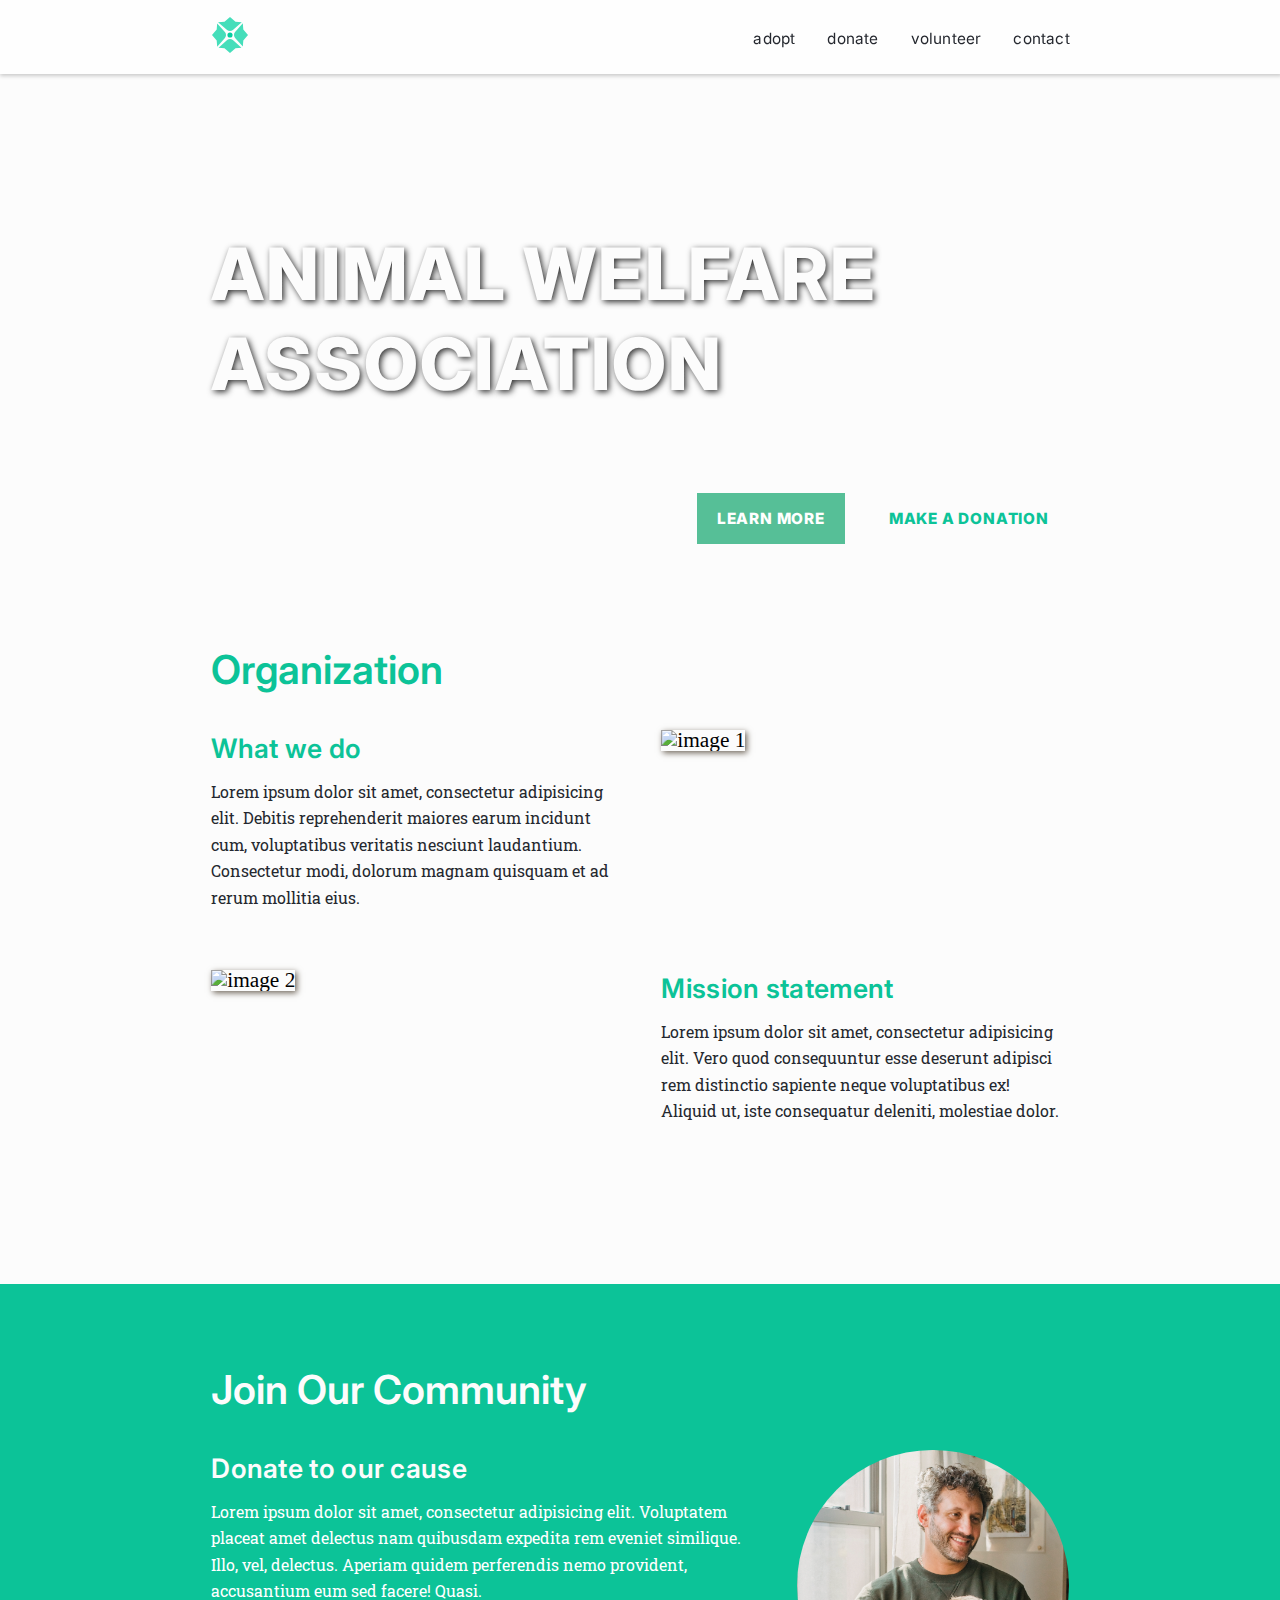
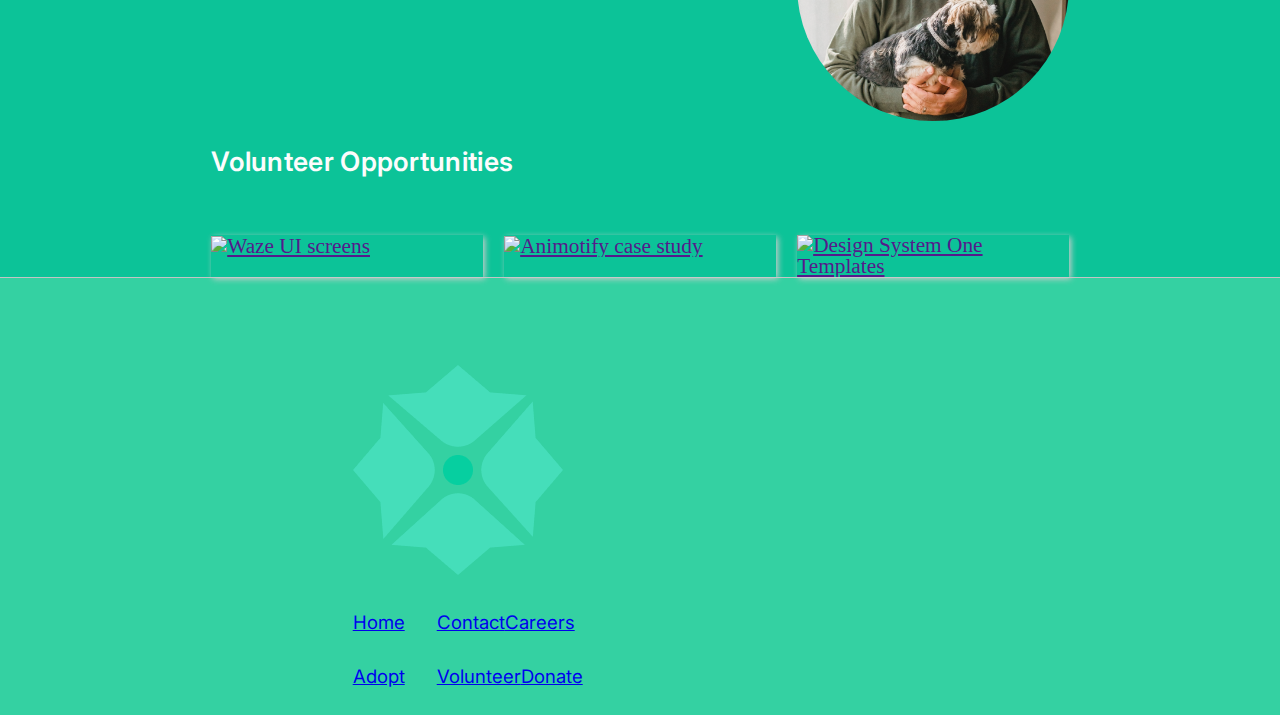
==== index.html @ f354de5e "Save" ====
<!DOCTYPE html>
<html lang="en">
<head>

  <!--meta-->
  <meta charset="UTF-8">
  <meta name="viewport" content="width=device-width, initial-scale=1.0">
  <meta http-equiv="X-UA-Compatible" content="ie=edge">

  <!--FAVICON-->

  <!--Style-->
  <link rel="stylesheet" type="text/css" href="assets/css/reset.css">
  <link rel="stylesheet" type="text/css" href="assets/css/nav/style.css">
  <link rel="stylesheet" type="text/css" href="assets/css/nav/media.css">
  <link rel="stylesheet" type="text/css" href="assets/css/home/style.css">
  <link rel="stylesheet" type="text/css" href="assets/css/home/media.css">
  <link rel="stylesheet" type="text/css" href="assets/css/footer/style.css">
  <link rel="stylesheet" type="text/css" href="assets/css/footer/media.css">

  <!-- Javascript -->
  <script type="text/JavaScript" src="assets/js/home/javascript.js"></script>

  <!--fonts-->
  <link rel="preconnect" href="https://fonts.googleapis.com">
  <link rel="preconnect" href="https://fonts.gstatic.com" crossorigin>
  <link href="https://fonts.googleapis.com/css2?family=Inter:wght@400;700;800;900&family=Roboto+Slab:wght@200;300;400;500;600;700&display=swap" rel="stylesheet">

  <title>Home</title>

</head>
<body>
  <nav>
    <div class="navigation-section" id="navigation-left">
      <a style="margin-bottom:0;" href= "index.html"><img id="logo" src="assets/images/icons/dummy-icon.svg" alt="temporary icon"></a>
      <!-- <span class="barcode">KEVIN</span> -->
    </div>
    <div class="navigation-section" id="navigation-right">
      <label for="toggle">☰</label>
      <input type="checkbox" id="toggle">
      <ul id="menu">
        <li><a id="anchor-work" href= "public/adopt.html">adopt</a></li>
        <li><a id="anchor-resume" href= public/donate.html>donate</a></li>
        <li><a id="anchor-about" href= "public/volunteer.html">volunteer</a></li>
        <li><a id="anchor-contact" href= "public/contact.html">contact</a></li>
      </ul>
    </div>
  </nav>
  <div id="row-banner" class="container-section-100">
    <div class="container-inner-67">
      <div class="container-columns-100">
        <div>
          <h1>ANIMAL WELFARE ASSOCIATION</h1>
        </div>
        <ul>
          <li>
            <form rel="link to resume" target="_blank" action="public/work.html">
              <button id="button-1">
                <span>LEARN MORE</span>
              </button>
            </form>
          </li>
          <li>
            <form rel="link to resume" target="_blank" action="public/work.html">
              <button id="button-2">
                <span>MAKE A DONATION</span>
              </button>
            </form>
          </li>
        </ul>
      </div>
    </div>
  </div>
  <div id="row-mission" class="container-section-100">
    <div class="container-inner-67">
      <h2>Organization</h2>
      <div class="container-columns-50_50">
        <div>
          <h4>What we do</h4>
          <p>Lorem ipsum dolor sit amet, consectetur adipisicing elit. Debitis reprehenderit maiores earum incidunt cum, voluptatibus veritatis nesciunt laudantium. Consectetur modi, dolorum magnam quisquam et ad rerum mollitia eius.</p>
        </div>
        <div>
          <img src="assets/images/tiles/cat-eyes.png" alt="image 1">
        </div>
        <div>
          <img src="assets/images/tiles/black-pug.png" alt="image 2">
        </div>
        <div>
          <h4>Mission statement</h4>
          <p>Lorem ipsum dolor sit amet, consectetur adipisicing elit. Vero quod consequuntur esse deserunt adipisci rem distinctio sapiente neque voluptatibus ex! Aliquid ut, iste consequatur deleniti, molestiae dolor.</p>
        </div>
      </div>
    </div>
  </div>
  <div id="row-discover" class="container-section-100">
    <div class="container-inner-67">
      <h2>Join Our Community</h2>
      <div class="container-columns-67_33">
        <div>
          <h4>Donate to our cause</h4>
          <p>Lorem ipsum dolor sit amet, consectetur adipisicing elit. Voluptatem placeat amet delectus nam quibusdam expedita rem eveniet similique. Illo, vel, delectus. Aperiam quidem perferendis nemo provident, accusantium eum sed facere! Quasi.</p>
        </div>
        <div>
          <img src="assets/images/tiles/discover-4.png" alt="man holding a dog">
        </div>
      </div>
      <br>
      <h4>Volunteer Opportunities</h4>
      <div class="container-columns-33_33_33">
        <div>
          <a target="_blank" href="">
            <h5>Medical &amp; Sickness Prevention</h5>
            <img src="assets/images/tiles/discover-1.png" alt="Waze UI screens">
          </a>
        </div>
        <div>
          <a target="_blank" href="">
            <h5>Grooming Services</h5>
            <img id="img-br-tl" src="assets/images/tiles/discover-2.png" alt="Animotify case study">
          </a>
          <span class="font-caption">Animotify case study</span>
        </div>
        <div>
          <a target="_blank" href="">
            <h5>Training and Socialization</h5>
            <img id="img-br-tr" src="assets/images/tiles/discover-3.png" alt="Design System One Templates">
          </a>
          <span class="font-caption">One UI case study</span>
        </div>
      </div>
    </div>
  </div>
  <footer>
    <div class="container-inner-67">
      <div>
        <ul>
          <li>
            <a href="#">
              <img src="assets/images/icons/dummy-icon-lrg.png" alt="temporary logo">
            </a>
          </li>
        </ul>
      </div>
      <div>
        <ul>
          <li><a href="#">Home</a></li>
          <li><a href="#">Contact</a></li>
          <li><a href="#">Careers</a></li>
        </ul>
      </div>
      <div>
        <ul>
          <li><a href="#">Adopt</a></li>
          <li><a href="#">Volunteer</a></li>
          <li><a href="#">Donate</a></li>
        </ul>
      </div>
    </div>
  </footer>
</body>
</html>
---- assets/css/nav/style.css ----
nav {
  display: flex;
  flex-direction: row;
  justify-content: space-between;
  padding: 16px 0 16px 0;
  background: rgba(254, 254, 254, 0.88);
  box-shadow: 0 2px 4px 0 rgba(0, 0, 0, 0.2);
  backdrop-filter: blur(5.5px);
  -webkit-backdrop-filter: blur(8px);
  border: 1px solid rgba(255, 255, 255, 0.18);
  width: 100%;
  top: 0;
  position: fixed;
  z-index: 1;
  align-items: center;
}
nav #navigation-left {
  align-items: center;
}
nav #navigation-left a #logo {
  height: 36px;
  margin-left: 16.5vw;
}
nav #navigation-right {
  align-items: center;
}
nav #navigation-right label {
  margin: auto;
  text-align: center;
  display: none;
}
nav #navigation-right #toggle {
  display: none;
}
nav #navigation-right #menu {
  display: inline-flex;
  margin: 0;
  margin-right: 16.5vw;
  list-style-type: none;
}
nav #navigation-right #menu a {
  font-size: 11.5pt;
  color: #25282F;
  font-weight: 400;
  font-family: 'Inter', sans-serif;
  letter-spacing: 0.2px;
  text-decoration: none;
  transition: 0.3s;
}
nav #navigation-right #menu a:hover {
  color: #0CC398;
}
nav #navigation-right #menu li:nth-child(1) {
  margin-right: 32px;
  justify-content: space-between;
}
nav #navigation-right #menu li:nth-child(2) {
  margin-right: 32px;
}
nav #navigation-right #menu li:nth-child(3) {
  margin-right: 32px;
}
---- assets/css/home/style.css ----
@keyframes fadeInAnimation {
  0% {
    opacity: 0;
  }
  100% {
    opacity: 1;
  }
}
.container-section-100 {
  margin: 0 auto;
  background: #FCFCFC;
  z-index: 0;
  min-height: 100%;
}
.container-inner-67 {
  display: flex;
  flex-direction: column;
  width: 67%;
  margin: auto;
  animation: fadeInAnimation ease 1.3s;
  animation-iteration-count: 1;
  animation-fill-mode: forwards;
  padding-top: 4em;
}
.container-columns-67_33 {
  display: grid;
  grid-template-columns: 2fr 1fr;
}
.container-columns-33_67 {
  display: grid;
  grid-template-columns: 1fr 2fr;
}
.container-columns-50_50 {
  display: grid;
  grid-template-columns: 1fr 1fr;
}
.container-columns-33_33_33 {
  display: grid;
  grid-template-columns: 1fr 1fr 1fr;
}
.container-columns-100 {
  display: block;
}
.font-heading_text-h1 {
  font-family: 'Inter', sans-serif;
  font-weight: 800;
  font-size: 54pt;
  color: #6C7583;
}
.font-heading_text-h2 {
  font-family: 'Inter', sans-serif;
  font-weight: 600;
  font-size: 30pt;
  text-align: left;
  color: #6C7583;
  margin: 0 0 1em 0;
}
.font-heading_text-h3 {
  font-family: 'Roboto Slab', serif;
  font-weight: 300;
  font-size: 26pt;
  margin: 0 0 18px 0;
  text-align: left;
  line-height: 140%;
  color: #6C7583;
}
.font-heading_text-h4 {
  font-family: 'Inter', sans-serif;
  font-weight: 600;
  font-size: 20pt;
  letter-spacing: 0.3px;
  margin: 0 0 12px 0;
  text-align: left;
  line-height: 140%;
  color: #6C7583;
}
.font-heading_text-h5 {
  font-family: 'Inter', sans-serif;
  font-weight: 600;
  font-size: 16.5pt;
  letter-spacing: 0.3px;
  margin: 0 0 12px 0;
  text-align: left;
  line-height: 140%;
  color: #6C7583;
}
.font-body_text-p {
  font-family: 'Roboto Slab', serif;
  margin: 0;
  font-size: 12pt;
  line-height: 165%;
  font-weight: 400;
  color: #25282F;
  margin: 0 0 16px 0;
}
.font-hyperlink_text {
  font-family: 'Roboto Slab', serif;
  margin: 0;
  font-size: 12pt;
  line-height: 165%;
  font-weight: 400;
  color: #25282F;
  margin: 0 0 16px 0;
  text-decoration: none;
  font-weight: 300;
  font-size: 12.5pt;
}
.font-hyperlink_text:hover {
  text-decoration: underline;
  color: #2E69FF;
}
.font-hyperlink_in-text {
  font-family: 'Roboto Slab', serif;
  margin: 0;
  font-size: 12pt;
  line-height: 165%;
  font-weight: 400;
  color: #25282F;
  margin: 0 0 16px 0;
  color: #2E69FF;
  text-decoration: none;
  font-weight: 300;
  font-size: 14pt;
}
.font-hyperlink_in-text:hover {
  text-decoration: underline;
  color: #2E69FF;
}
.font-caption {
  color: #25282F;
  font-family: 'Roboto Slab', serif;
  font-size: 11pt;
  line-height: 140%;
  font-weight: 300;
}
.font-italic {
  font-style: italic;
  font-size: 12.5pt;
}
.font-bold {
  font-weight: 400;
}
.highlight {
  font-weight: 400;
  color: #6C7583;
}
form button {
  font-family: 'Inter', sans-serif;
  color: #FFF;
  background-color: #56BF97;
  border: none;
  padding: 16px 20px 16px 20px;
  transition: 0.3s;
  display: inline-flex;
  align-items: center;
}
form button span {
  margin-bottom: 0;
  font-weight: 800;
  font-size: 11.5pt;
  letter-spacing: 0.8px;
  margin-left: 0;
}
form button span img {
  width: 80%;
  float: right;
}
form button:hover {
  color: #FFF;
  background-color: #0CC398;
  cursor: pointer;
}
html {
  background: #FFF;
}
body {
  font-size: 16pt;
}
h1 {
  font-family: 'Inter', sans-serif;
  font-weight: 800;
  font-size: 54pt;
  color: #6C7583;
  letter-spacing: 2px;
}
h2 {
  font-family: 'Inter', sans-serif;
  font-weight: 600;
  font-size: 30pt;
  text-align: left;
  color: #6C7583;
  margin: 0 0 1em 0;
}
h3 {
  font-family: 'Roboto Slab', serif;
  font-weight: 300;
  font-size: 26pt;
  margin: 0 0 18px 0;
  text-align: left;
  line-height: 140%;
  color: #6C7583;
}
h4 {
  font-family: 'Inter', sans-serif;
  font-weight: 600;
  font-size: 20pt;
  letter-spacing: 0.3px;
  margin: 0 0 12px 0;
  text-align: left;
  line-height: 140%;
  color: #6C7583;
}
h5 {
  font-family: 'Inter', sans-serif;
  font-weight: 600;
  font-size: 16.5pt;
  letter-spacing: 0.3px;
  margin: 0 0 12px 0;
  text-align: left;
  line-height: 140%;
  color: #6C7583;
}
p {
  font-family: 'Roboto Slab', serif;
  margin: 0;
  font-size: 12pt;
  line-height: 165%;
  font-weight: 400;
  color: #25282F;
  margin: 0 0 16px 0;
}
#row-banner {
  background-image: url("../../images/backgrounds/banner-home.png");
  background-size: cover;
}
#row-banner .container-inner-67 {
  padding-bottom: 0 !important;
}
#row-banner .container-inner-67 h1 {
  color: #FCFCFC;
  line-height: 124%;
  text-shadow: 2px 2px 6px #313131;
  margin-top: 2em;
}
#row-banner .container-inner-67 ul {
  float: right;
  display: inline-flex;
  margin: 4em 0 20px 0;
}
#row-banner .container-inner-67 ul li span {
  width: 100%;
}
#row-banner .container-inner-67 ul li:nth-child(2) {
  margin-left: 24px;
}
#row-banner .container-inner-67 ul li:nth-child(2) form button {
  color: #0CC398;
  background-color: #FCFCFC;
}
#row-banner .container-inner-67 ul li:nth-child(2) form button:hover {
  color: #FFF;
  background-color: #0CC398;
  cursor: pointer;
}
#row-mission {
  background-color: #FCFCFC;
  min-height: 80vh;
}
#row-mission h2 {
  color: #0CC398;
}
#row-mission h4 {
  color: #0CC398;
}
#row-mission p {
  color: #25282F;
}
#row-mission .container-columns-50_50 {
  grid-gap: 2em;
}
#row-mission .container-columns-50_50 div img {
  max-width: 100%;
  box-shadow: 2px 2px 6px #70675B;
}
#row-discover {
  background-color: #0CC398;
}
#row-discover h2 {
  color: #FCFCFC;
}
#row-discover h4 {
  color: #FCFCFC;
}
#row-discover h5 {
  color: #FFF;
}
#row-discover p {
  color: #FFF;
}
#row-discover .container-columns-33_33_33 {
  grid-gap: 1em;
  margin-top: 2em;
}
#row-discover .container-columns-33_33_33 div {
  box-shadow: 2px 2px 6px #CCCCCC;
}
#row-discover .container-columns-33_33_33 div a {
  position: relative;
  display: inline-block;
  vertical-align: middle;
}
#row-discover .container-columns-33_33_33 div a img {
  max-width: 100%;
  min-width: 100%;
}
#row-discover .container-columns-33_33_33 div a h5 {
  text-align: center;
  top: 0;
  left: 0;
  right: 0;
  bottom: 0;
  margin: auto;
  position: absolute;
  background: #FCFCFC;
  color: #FCFCFC;
  opacity: 0;
  transition: 0.5s;
  margin-block-end: 0;
  padding: 20% 1em 0 1em;
}
#row-discover .container-columns-33_33_33 div a h5:hover {
  opacity: 0.92;
}
#row-discover .container-columns-33_33_33 div .font-caption {
  display: none;
}
#row-discover .container-columns-33_33_33 div:hover {
  box-shadow: 4px 4px 8px #B6C1BF;
}
#row-discover .container-columns-67_33 {
  grid-gap: 2em;
}
#row-discover .container-columns-67_33 div img {
  float: right;
  max-width: 100%;
  border-radius: 50%;
}
---- assets/css/footer/style.css ----
.font-body_text-p {
  font-family: 'Inter', sans-serif;
  margin: 0;
  font-size: 14pt;
  line-height: 160%;
  font-weight: 400;
  color: #25282F;
}
footer {
  width: 100%;
  background-color: #34D1A2;
  z-index: 1;
  text-align: right;
  border-top: 1px solid #c4c4c4;
  font-family: 'Inter', sans-serif;
  margin: 0;
  font-size: 14pt;
  line-height: 160%;
  font-weight: 400;
  color: #25282F;
  color: #FCFCFC;
}
footer div {
  display: flex;
  flex-direction: row;
  justify-content: space-between;
  align-items: center;
  width: 67%;
  padding: 12px 0 12px 0;
  margin: auto;
}
footer div ul {
  margin: 0;
  display: inline-flex;
}
footer div ul li a .footer-icon {
  margin-top: 2px;
  height: 24px;
}
footer div ul li a #footer-icon_instagram {
  padding-left: 24px;
}
footer div ul li:nth-child(1) {
  margin-right: 32px;
}
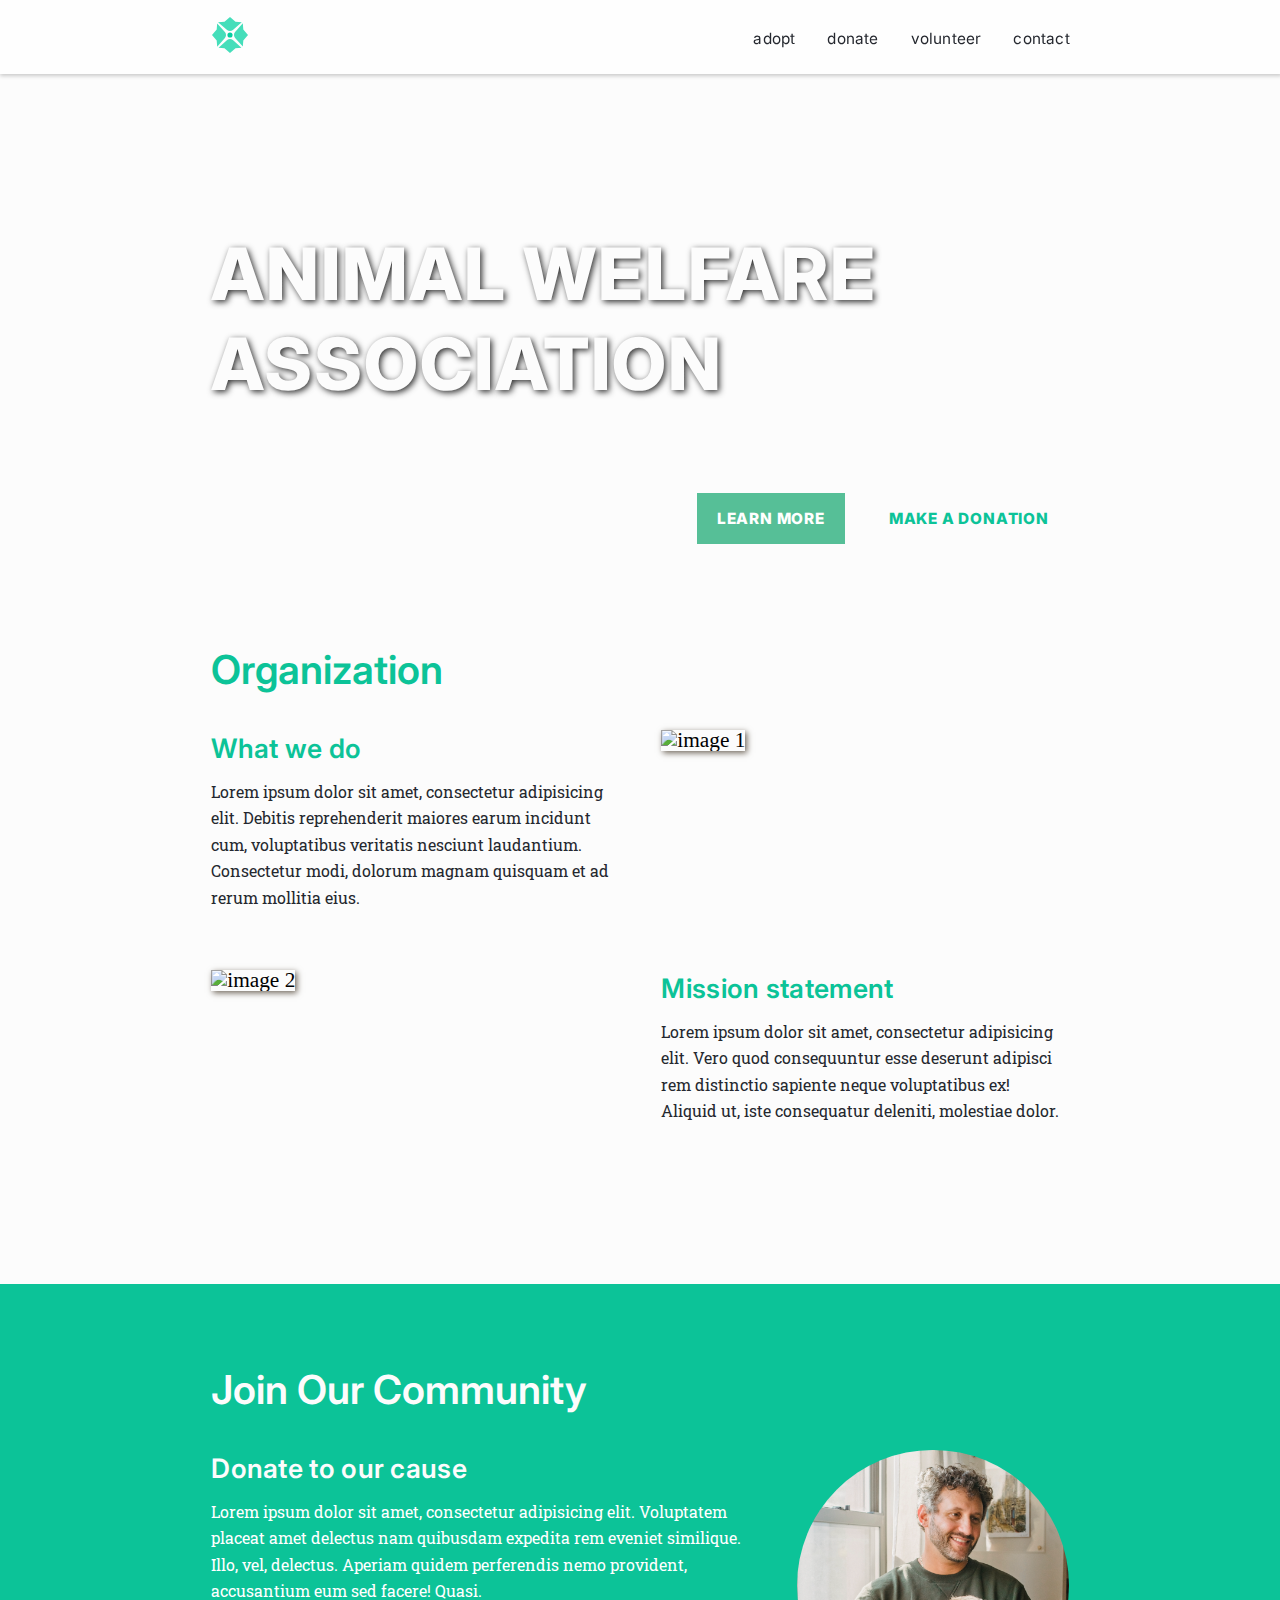
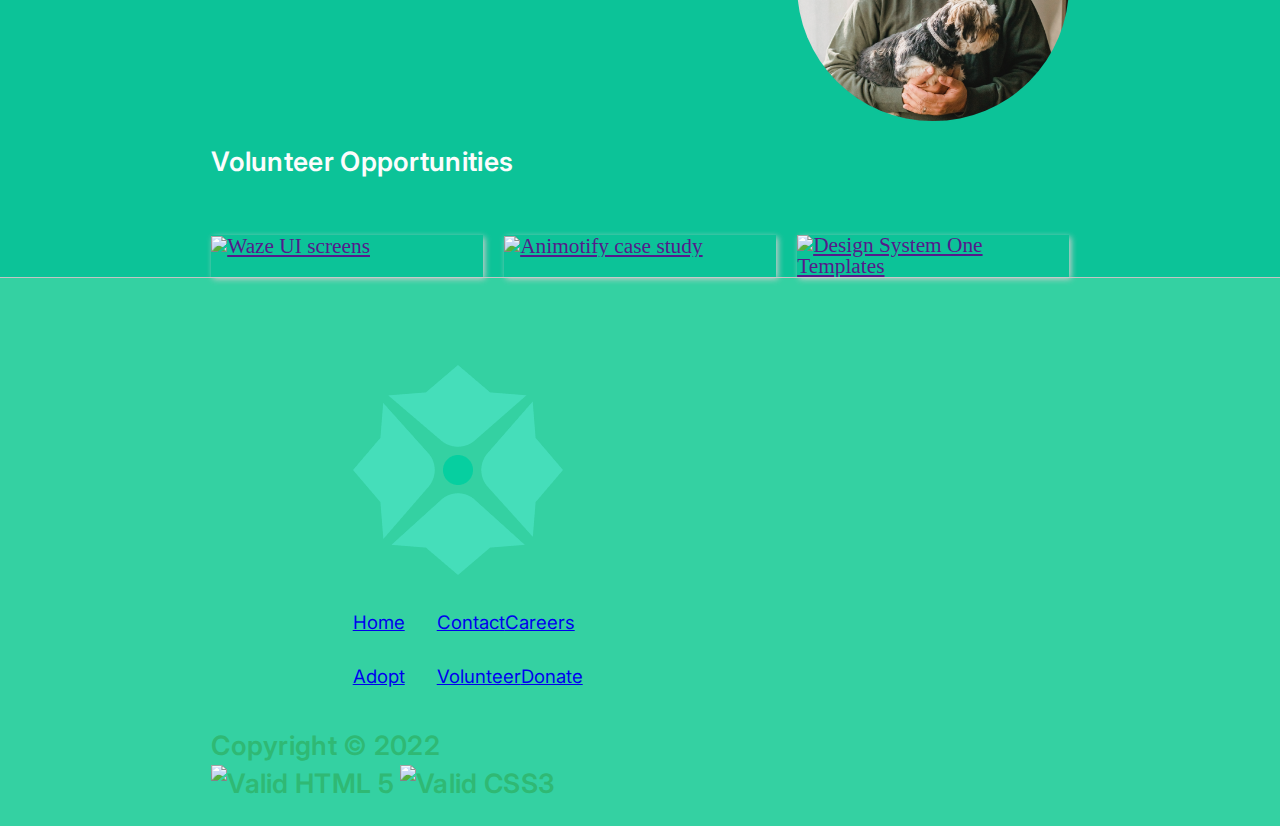
==== commit 00f4eaef: "updated index.html - footer" ====
--- a/index.html
+++ b/index.html
@@ -156,6 +156,23 @@
         </ul>
       </div>
     </div>
+    <div class="footer">
+        <h4 style="color: rgb(47, 185, 116);">
+            Copyright © 2022 
+            <br>
+            <!--HTML 5 validation-->
+            
+                <img  src="images/html5.png" 
+                      alt="Valid HTML 5" 
+                      height="31">
+              <!--CSS validation-->
+            
+                <img  src="images/css3.png" 
+                      alt="Valid CSS3" 
+                      height="31">
+        </h4>
+  
+    </div>
   </footer>
 </body>
 </html>
